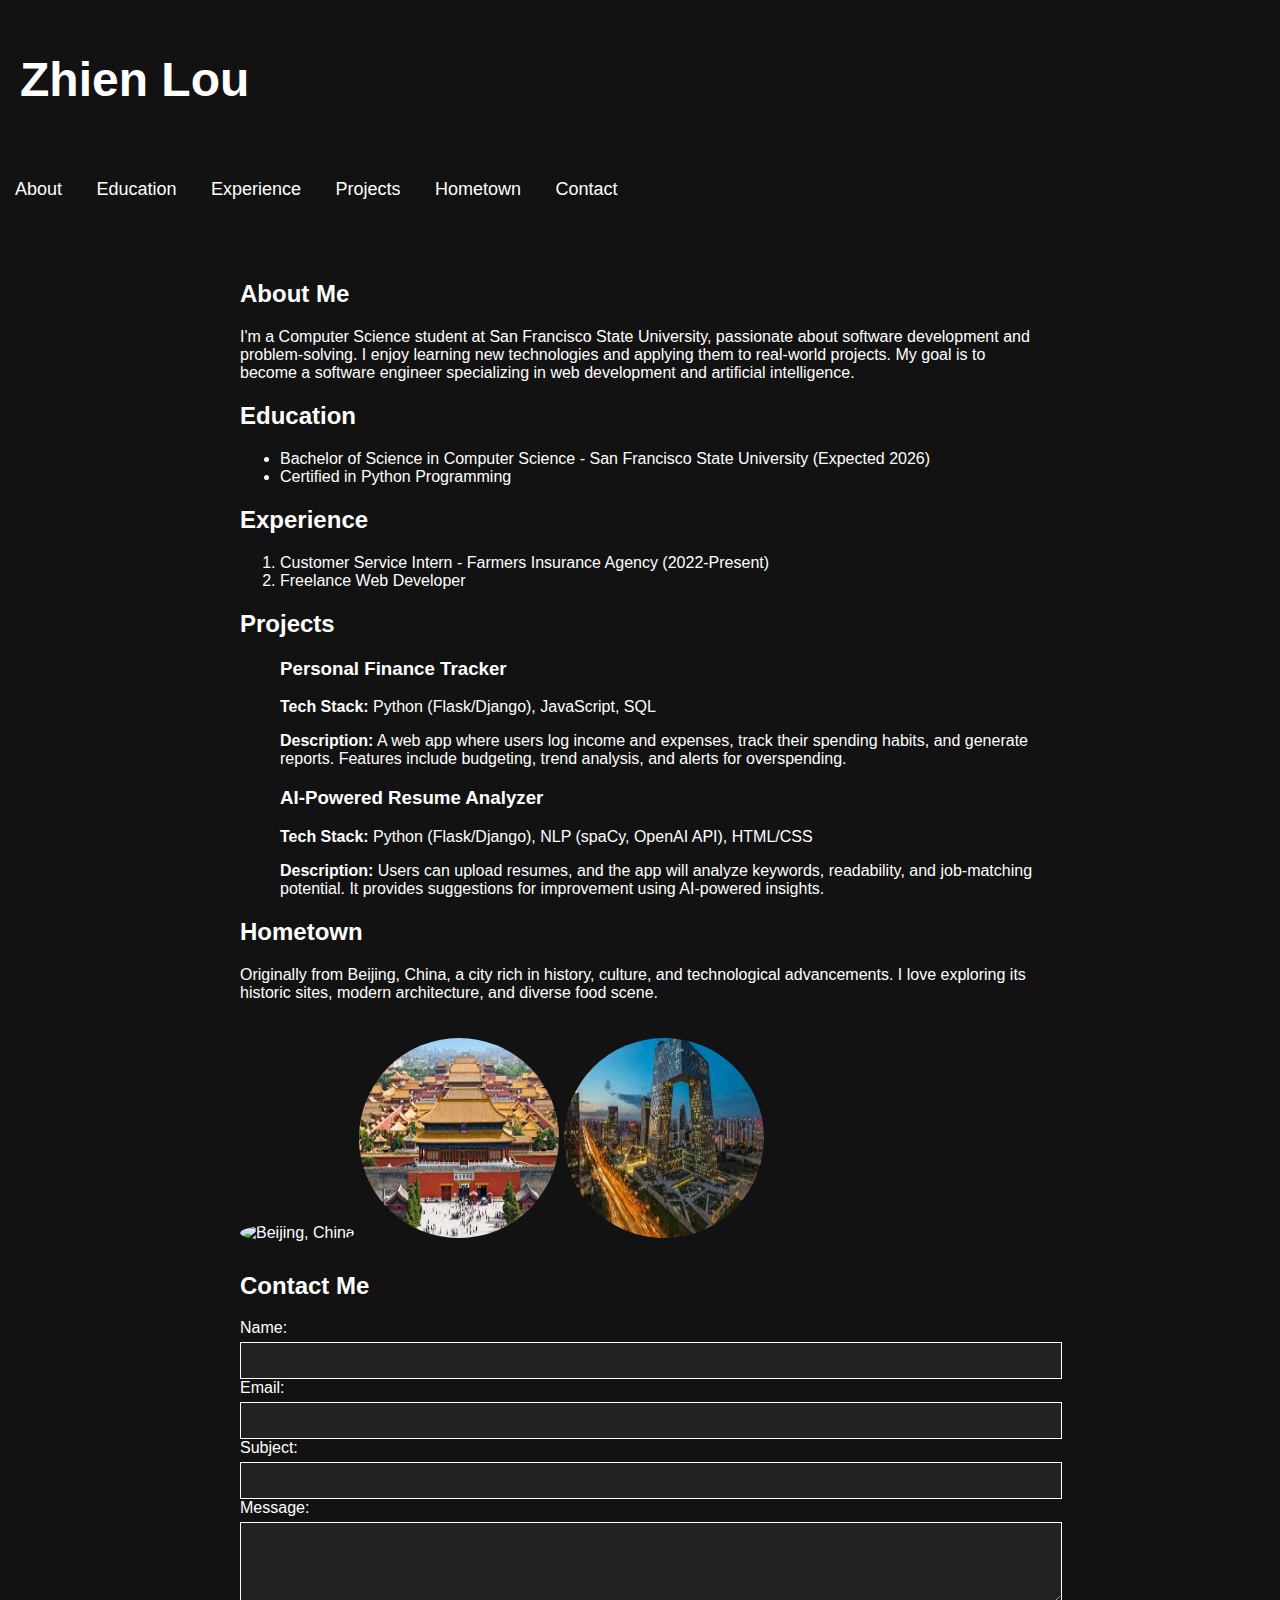
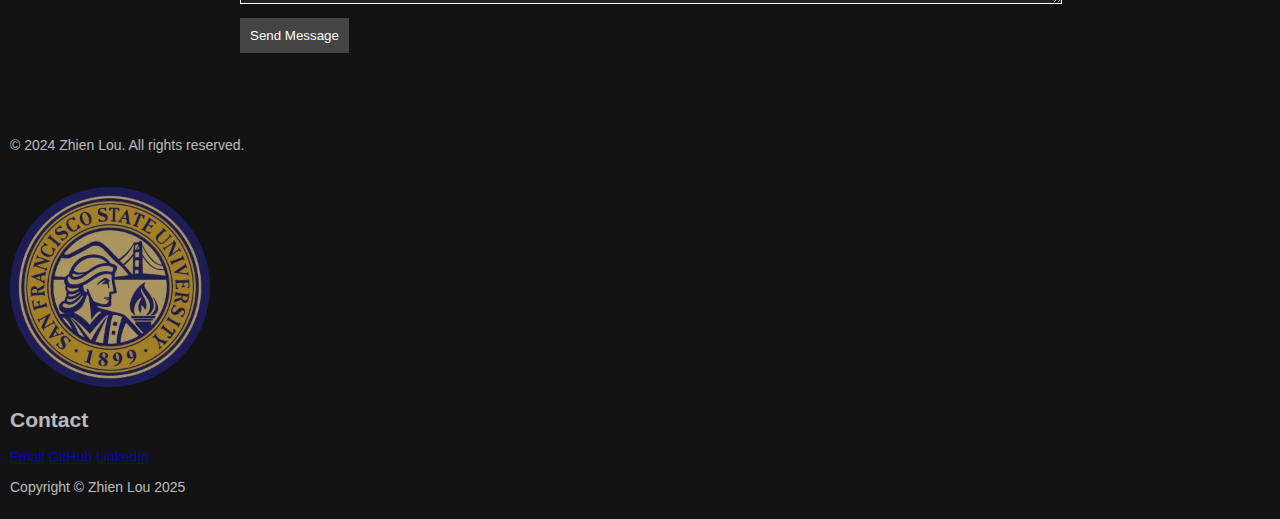
==== Assignments/Assignment2/index.html @ 33cbc76e "First Edition" ====
<!DOCTYPE html>
<html lang="en">
<head>
    <meta charset="UTF-8">
    <meta name="viewport" content="width=device-width, initial-scale=1.0">
    <title>Zhien Lou - Portfolio</title>
    <style>
        body {
            background-color: #121212;
            color: #ffffff;
            font-family: Arial, sans-serif;
            margin: 0;
            padding: 0;
            text-align: left;
        }
        header {
            padding: 20px;
            font-size: 24px;
            font-weight: bold;
        }
        nav {
            margin: 20px 0;
        }
        nav a {
            color: #ffffff;
            text-decoration: none;
            margin: 0 15px;
            font-size: 18px;
        }
        main {
            padding: 40px;
        }
        footer {
            margin-top: 20px;
            padding: 10px;
            font-size: 14px;
            opacity: 0.7;
        }
        .container {
            max-width: 800px;
            margin: auto;
        }
        img {
            width: 200px;
            border-radius: 50%;
            margin-top: 20px;
        }
        th {
            background-color: #333;
        }
        .contact-form {
            margin-top: 30px;
            text-align: left;
        }
        .contact-form input, .contact-form textarea {
            width: 100%;
            padding: 10px;
            margin-top: 5px;
            background: #222;
            color: white;
            border: 1px solid white;
        }
        .contact-form button {
            margin-top: 10px;
            padding: 10px;
            background: #444;
            color: white;
            border: none;
            cursor: pointer;
        }
    </style>
</head>
<body>
    <header>
        <h1>Zhien Lou</h1>
        
    </header>
    <nav>
        <a href="#about">About</a>
        <a href="#education">Education</a>
        <a href="#experience">Experience</a>
        <a href="#Projects">Projects</a>
        <a href="#hometown">Hometown</a>
        <a href="#contact">Contact</a>
    </nav>
    <main class="container">
        <section id="about">
            <h2>About Me</h2>
            <p>I'm a Computer Science student at San Francisco State University, passionate about software development and problem-solving. I enjoy learning new technologies and applying them to real-world projects. My goal is to become a software engineer specializing in web development and artificial intelligence.</p>
        </section>
        <section id="education">
            <h2>Education</h2>
            <ul>
                <li>Bachelor of Science in Computer Science - San Francisco State University (Expected 2026)</li>
                <li>Certified in Python Programming</li>
            </ul>
                </tr>
            </table>
        </section>
        <section id="experience">
            <h2>Experience</h2>
            <ol>
                <li>Customer Service Intern - Farmers Insurance Agency (2022-Present)</li>
                <li>Freelance Web Developer</li>
            </ol>
        </section>
        <section id="Projects">
            <h2>Projects</h2>
            <ul>
                <div class="project">
                    <h3>Personal Finance Tracker</h3>
                    <p><strong>Tech Stack:</strong> Python (Flask/Django), JavaScript, SQL</p>
                    <p><strong>Description:</strong> A web app where users log income and expenses, track their spending habits, and generate reports. Features include budgeting, trend analysis, and alerts for overspending.</p>
                </div>
            
                <div class="project">
                    <h3>AI-Powered Resume Analyzer</h3>
                    <p><strong>Tech Stack:</strong> Python (Flask/Django), NLP (spaCy, OpenAI API), HTML/CSS</p>
                    <p><strong>Description:</strong> Users can upload resumes, and the app will analyze keywords, readability, and job-matching potential. It provides suggestions for improvement using AI-powered insights.</p>
                </div>
            </ul>
        <section id="hometown">
            <h2>Hometown</h2>
            <p>Originally from Beijing, China, a city rich in history, culture, and technological advancements. I love exploring its historic sites, modern architecture, and diverse food scene.</p>
            <img src="images/IMG_4452.jpg" alt="Beijing, China">
            <img src="images/download.jpg" alt="Beijing, China" width="15000" height="200">
            <img src="images/images.jpg" alt="Beijing, China" width="15000" height="200">
            
    
        </section>
        <section id="contact" class="contact-form">
            <h2>Contact Me</h2>
            <form>
                <label for="name">Name:</label>
                <input type="text" id="name" name="name" required>
                <label for="email">Email:</label>
                <input type="email" id="email" name="email" required>
                <label for="subject">Subject:</label>
                <input type="text" id="subject" name="subject" required>
                <label for="message">Message:</label>
                <textarea id="message" name="message" rows="4" required></textarea>
                <button type="submit">Send Message</button>
            </form>
        </section>
    </main>
    <footer>
        <p>&copy; 2024 Zhien Lou. All rights reserved.</p>
        <img src="images/sfsu.webp" alt="San Francisco State University Logo" width="100">

        <h2>Contact</h2>
    <p>
        <a href="mailto:zhien2468@gmail.com">Email</a>
        <a href="https://github.com/X1aoninja" target="_blank">GitHub</a>
        <a href="https://www.linkedin.com/in/zhine-lou-528634351/" target="_blank">LinkedIn</a>
    </p>

    <p>Copyright © Zhien Lou 2025</p>

</body>
</html>
    </footer>
</body>
</html>
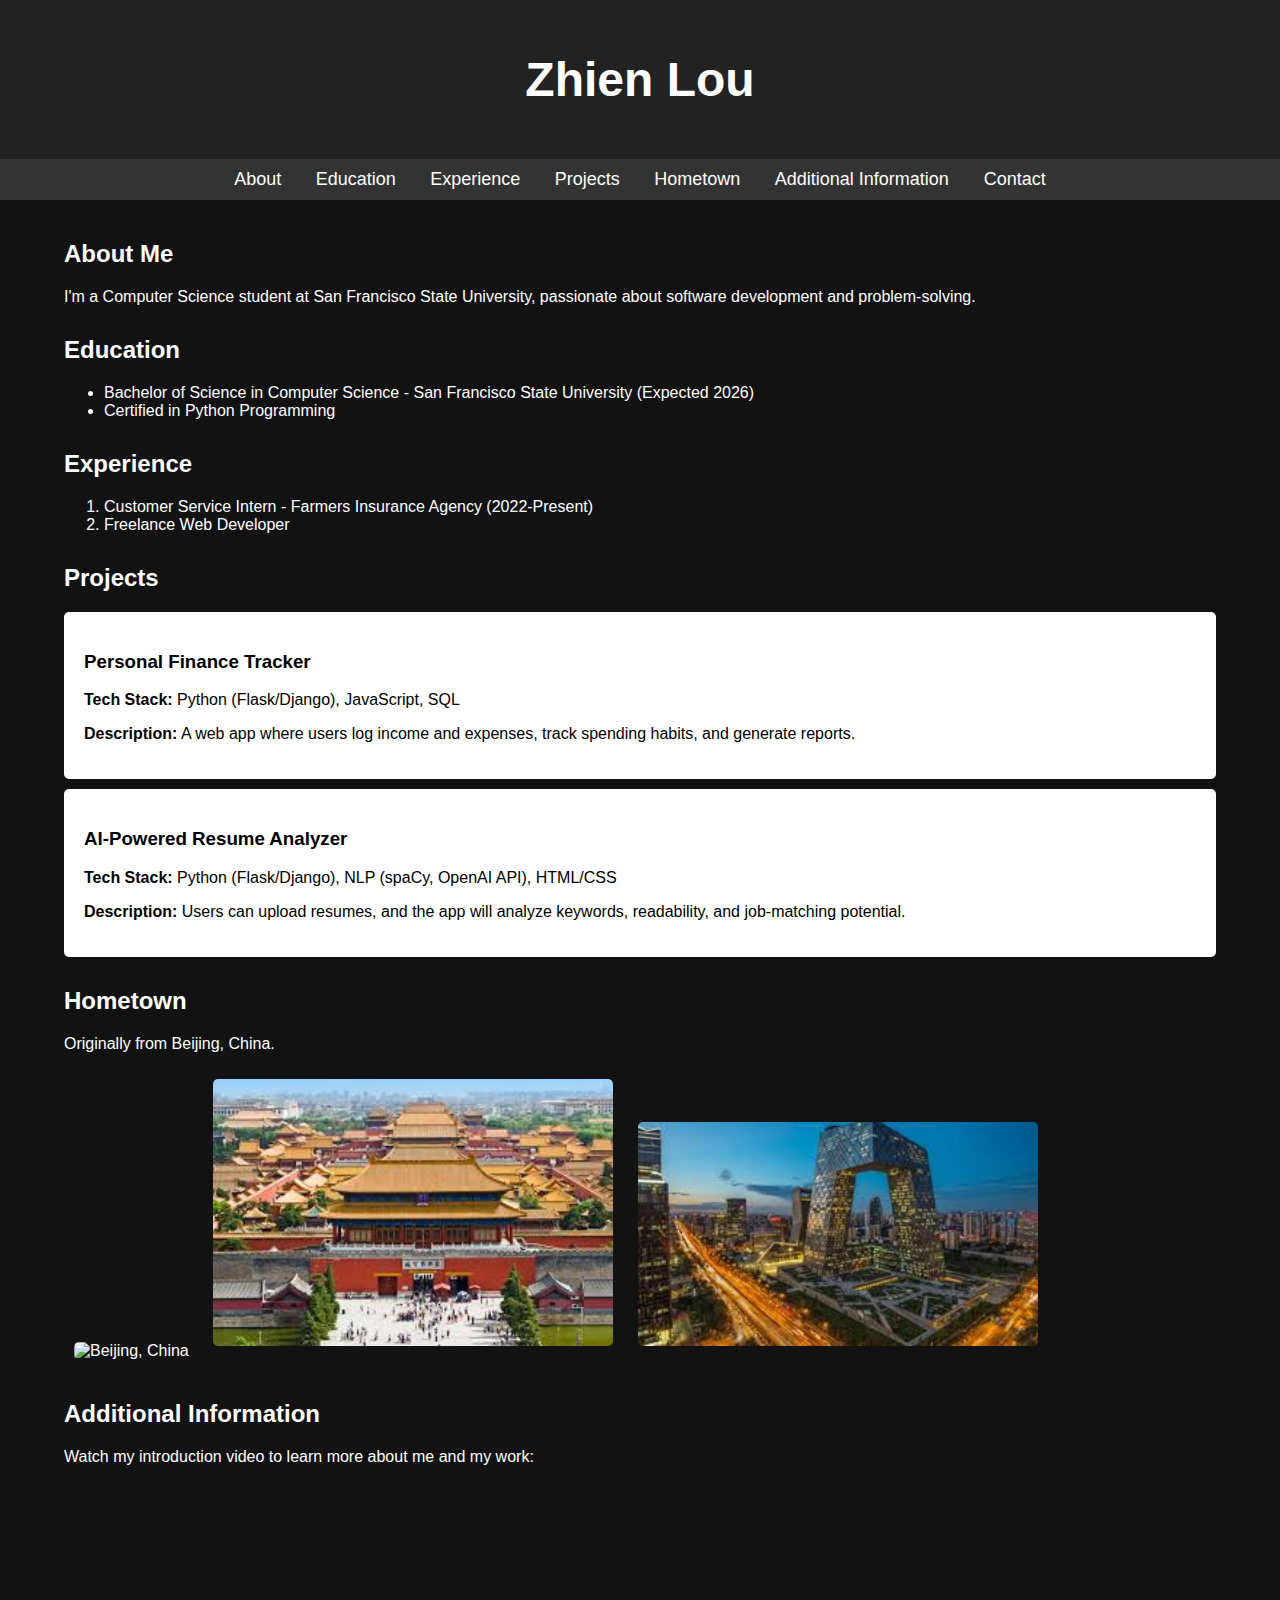
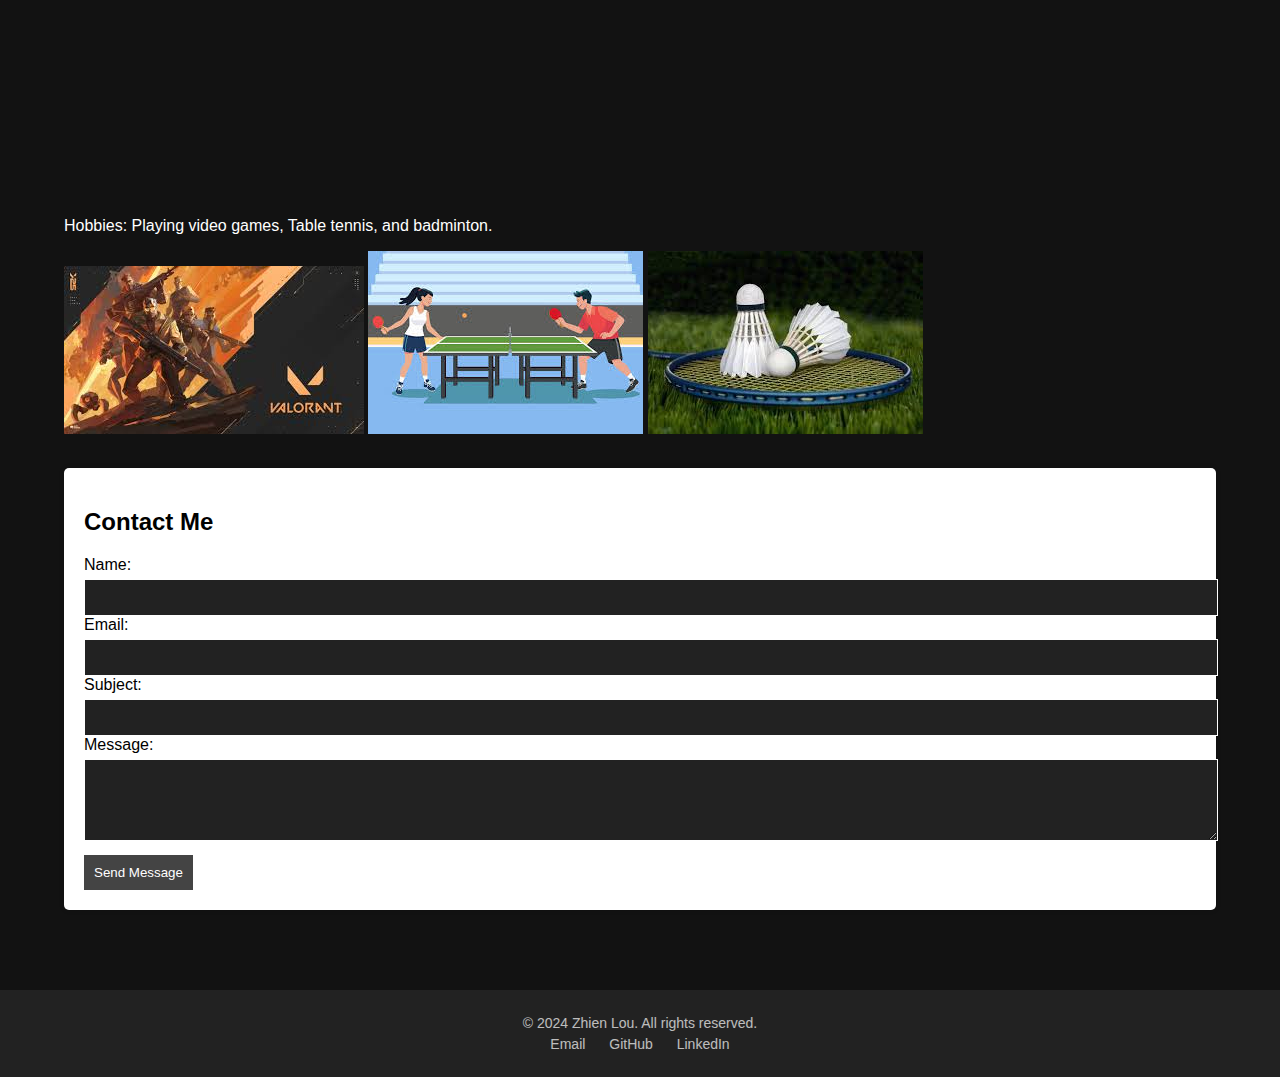
==== commit 23392a5d: "Final" ====
--- a/Assignments/Assignment2/index.html
+++ b/Assignments/Assignment2/index.html
@@ -5,6 +5,7 @@
     <meta name="viewport" content="width=device-width, initial-scale=1.0">
     <title>Zhien Lou - Portfolio</title>
     <style>
+        /* General Styles */
         body {
             background-color: #121212;
             color: #ffffff;
@@ -13,53 +14,73 @@
             padding: 0;
             text-align: left;
         }
+
+        /* Header & Navigation */
         header {
             padding: 20px;
             font-size: 24px;
             font-weight: bold;
-        }
+            text-align: center;
+            background: #222;
+        }
+
         nav {
-            margin: 20px 0;
-        }
+            background-color: #333;
+            text-align: center;
+            padding: 10px;
+        }
+
         nav a {
             color: #ffffff;
             text-decoration: none;
             margin: 0 15px;
             font-size: 18px;
         }
+
+        nav a:hover {
+            text-decoration: underline;
+        }
+
+        /* Main Content */
         main {
-            padding: 40px;
-        }
-        footer {
-            margin-top: 20px;
-            padding: 10px;
-            font-size: 14px;
-            opacity: 0.7;
-        }
-        .container {
-            max-width: 800px;
+            width: 90%;
+            max-width: 1200px; /* CHANGE: Ensures content is not too wide */
             margin: auto;
-        }
-        img {
-            width: 200px;
-            border-radius: 50%;
-            margin-top: 20px;
-        }
-        th {
-            background-color: #333;
-        }
+            padding: 20px;
+        }
+
+        section {
+            margin-bottom: 30px;
+        }
+
+        /* Projects Section */
+        article {  /* CHANGE: Used <article> instead of <div> */
+            background: white;
+            color: black;
+            padding: 20px;
+            margin: 10px 0;
+            border-radius: 5px;
+            box-shadow: 0 0 5px rgba(0, 0, 0, 0.1);
+        }
+
+        /* Responsive Contact Form */
         .contact-form {
-            margin-top: 30px;
-            text-align: left;
-        }
+            background: white;
+            color: black;
+            padding: 20px;
+            border-radius: 5px;
+            box-shadow: 0 0 5px rgba(0, 0, 0, 0.2);
+        }
+
         .contact-form input, .contact-form textarea {
-            width: 100%;
+            width: 100%; /* CHANGE: Input fields are now responsive */
             padding: 10px;
             margin-top: 5px;
             background: #222;
             color: white;
             border: 1px solid white;
         }
+
         .contact-form button {
             margin-top: 10px;
             padding: 10px;
@@ -68,35 +89,83 @@
             border: none;
             cursor: pointer;
         }
+
+        .contact-form button:hover {
+            background: #666;
+        }
+
+        /* Footer */
+        footer {
+            background: #222;
+            text-align: center;
+            padding: 20px;
+            margin-top: 30px;
+        }
+
+        footer p {
+            margin: 5px 0;
+            font-size: 14px;
+            opacity: 0.7;
+        }
+
+        footer a {
+            color: #ffffff;
+            text-decoration: none;
+            margin: 0 10px;
+        }
+
+        footer a:hover {
+            text-decoration: underline;
+        }
+
+        /* Responsive Images */
+        .hometown-images img { /* CHANGE: Images now have max-width for responsiveness */
+            width: 100%;
+            max-width: 400px;
+            height: auto;
+            margin: 10px;
+            border-radius: 5px;
+        }
+
     </style>
 </head>
 <body>
+
+    <!-- Header Section -->
     <header>
         <h1>Zhien Lou</h1>
-        
     </header>
+
+    <!-- Navigation Menu -->
     <nav>
         <a href="#about">About</a>
         <a href="#education">Education</a>
         <a href="#experience">Experience</a>
-        <a href="#Projects">Projects</a>
+        <a href="#projects">Projects</a>
         <a href="#hometown">Hometown</a>
+        <a href="#Additional Information">Additional Information </a>
         <a href="#contact">Contact</a>
+       
     </nav>
-    <main class="container">
+
+    <!-- Main Content -->
+    <main>
+        <!-- About Section -->
         <section id="about">
             <h2>About Me</h2>
-            <p>I'm a Computer Science student at San Francisco State University, passionate about software development and problem-solving. I enjoy learning new technologies and applying them to real-world projects. My goal is to become a software engineer specializing in web development and artificial intelligence.</p>
-        </section>
+            <p>I'm a Computer Science student at San Francisco State University, passionate about software development and problem-solving.</p>
+        </section>
+
+        <!-- Education Section -->
         <section id="education">
             <h2>Education</h2>
             <ul>
                 <li>Bachelor of Science in Computer Science - San Francisco State University (Expected 2026)</li>
                 <li>Certified in Python Programming</li>
             </ul>
-                </tr>
-            </table>
-        </section>
+        </section>
+
+        <!-- Experience Section -->
         <section id="experience">
             <h2>Experience</h2>
             <ol>
@@ -104,60 +173,90 @@
                 <li>Freelance Web Developer</li>
             </ol>
         </section>
-        <section id="Projects">
+
+        <!-- Projects Section -->
+        <section id="projects">
             <h2>Projects</h2>
-            <ul>
-                <div class="project">
-                    <h3>Personal Finance Tracker</h3>
-                    <p><strong>Tech Stack:</strong> Python (Flask/Django), JavaScript, SQL</p>
-                    <p><strong>Description:</strong> A web app where users log income and expenses, track their spending habits, and generate reports. Features include budgeting, trend analysis, and alerts for overspending.</p>
-                </div>
-            
-                <div class="project">
-                    <h3>AI-Powered Resume Analyzer</h3>
-                    <p><strong>Tech Stack:</strong> Python (Flask/Django), NLP (spaCy, OpenAI API), HTML/CSS</p>
-                    <p><strong>Description:</strong> Users can upload resumes, and the app will analyze keywords, readability, and job-matching potential. It provides suggestions for improvement using AI-powered insights.</p>
-                </div>
-            </ul>
+
+            <!-- CHANGE: Used <article> for each project for better semantic structure -->
+            <article>
+                <h3>Personal Finance Tracker</h3>
+                <p><strong>Tech Stack:</strong> Python (Flask/Django), JavaScript, SQL</p>
+                <p><strong>Description:</strong> A web app where users log income and expenses, track spending habits, and generate reports.</p>
+            </article>
+
+            <article>
+                <h3>AI-Powered Resume Analyzer</h3>
+                <p><strong>Tech Stack:</strong> Python (Flask/Django), NLP (spaCy, OpenAI API), HTML/CSS</p>
+                <p><strong>Description:</strong> Users can upload resumes, and the app will analyze keywords, readability, and job-matching potential.</p>
+            </article>
+        </section>
+
+        <!-- Hometown Section -->
         <section id="hometown">
             <h2>Hometown</h2>
-            <p>Originally from Beijing, China, a city rich in history, culture, and technological advancements. I love exploring its historic sites, modern architecture, and diverse food scene.</p>
-            <img src="images/IMG_4452.jpg" alt="Beijing, China">
-            <img src="images/download.jpg" alt="Beijing, China" width="15000" height="200">
-            <img src="images/images.jpg" alt="Beijing, China" width="15000" height="200">
+            <p>Originally from Beijing, China.</p>
+            <div class="hometown-images">
+                <img src="images/IMG_4452.jpg" alt="Beijing, China">
+                <img src="images/download.jpg" alt="Beijing, China">
+                <img src="images/images.jpg" alt="Beijing, China">
+            </div>
+        </section>
+
+        <!-- Additional Information -->
+         <section id="Additional Information">
+            <h2>Additional Information</h2>
+            <p>Watch my introduction video to learn more about me and my work:</p>
             
-    
-        </section>
+            <!-- ✅ Embedded YouTube Video -->
+            <iframe width="560" height="315" 
+            src="https://www.youtube.com/embed/dQw4w9WgXcQ?si=qChki1jZ0MxHFKdt" 
+            title="introduction video" 
+            frameborder="0" 
+            allow="accelerometer; autoplay; clipboard-write; encrypted-media; gyroscope; picture-in-picture; web-share" 
+            referrerpolicy="strict-origin-when-cross-origin" 
+            allowfullscreen>
+          </iframe>
+       
+            <p>Hobbies: Playing video games, Table tennis, and badminton.</p>
+            <div class="Hobbies">
+                <img src="images/download (1).jpg" alt="Hobbies">
+                <img src="images/download (2).jpg" alt="Hobbies">
+                <img src="images/download (3).jpg" alt="Hobbies">
+            </div>
+        </section>
+
+        <!-- Contact Form with Validation -->
         <section id="contact" class="contact-form">
             <h2>Contact Me</h2>
             <form>
+                <!-- CHANGE: Added validation with pattern attribute -->
                 <label for="name">Name:</label>
-                <input type="text" id="name" name="name" required>
+                <input type="text" id="name" name="name" required pattern="[A-Za-z\s]+" title="Only letters and spaces allowed">
+                
                 <label for="email">Email:</label>
                 <input type="email" id="email" name="email" required>
+                
                 <label for="subject">Subject:</label>
                 <input type="text" id="subject" name="subject" required>
+                
                 <label for="message">Message:</label>
                 <textarea id="message" name="message" rows="4" required></textarea>
+                
                 <button type="submit">Send Message</button>
             </form>
         </section>
     </main>
+
+    <!-- Footer Section -->
     <footer>
         <p>&copy; 2024 Zhien Lou. All rights reserved.</p>
-        <img src="images/sfsu.webp" alt="San Francisco State University Logo" width="100">
-
-        <h2>Contact</h2>
-    <p>
-        <a href="mailto:zhien2468@gmail.com">Email</a>
-        <a href="https://github.com/X1aoninja" target="_blank">GitHub</a>
-        <a href="https://www.linkedin.com/in/zhine-lou-528634351/" target="_blank">LinkedIn</a>
-    </p>
-
-    <p>Copyright © Zhien Lou 2025</p>
+        <p>
+            <a href="mailto:zhien2468@gmail.com">Email</a>
+            <a href="https://github.com/X1aoninja" target="_blank">GitHub</a>
+            <a href="https://www.linkedin.com/in/zhine-lou-528634351/" target="_blank">LinkedIn</a>
+        </p>
+    </footer>
 
 </body>
 </html>
-    </footer>
-</body>
-</html>